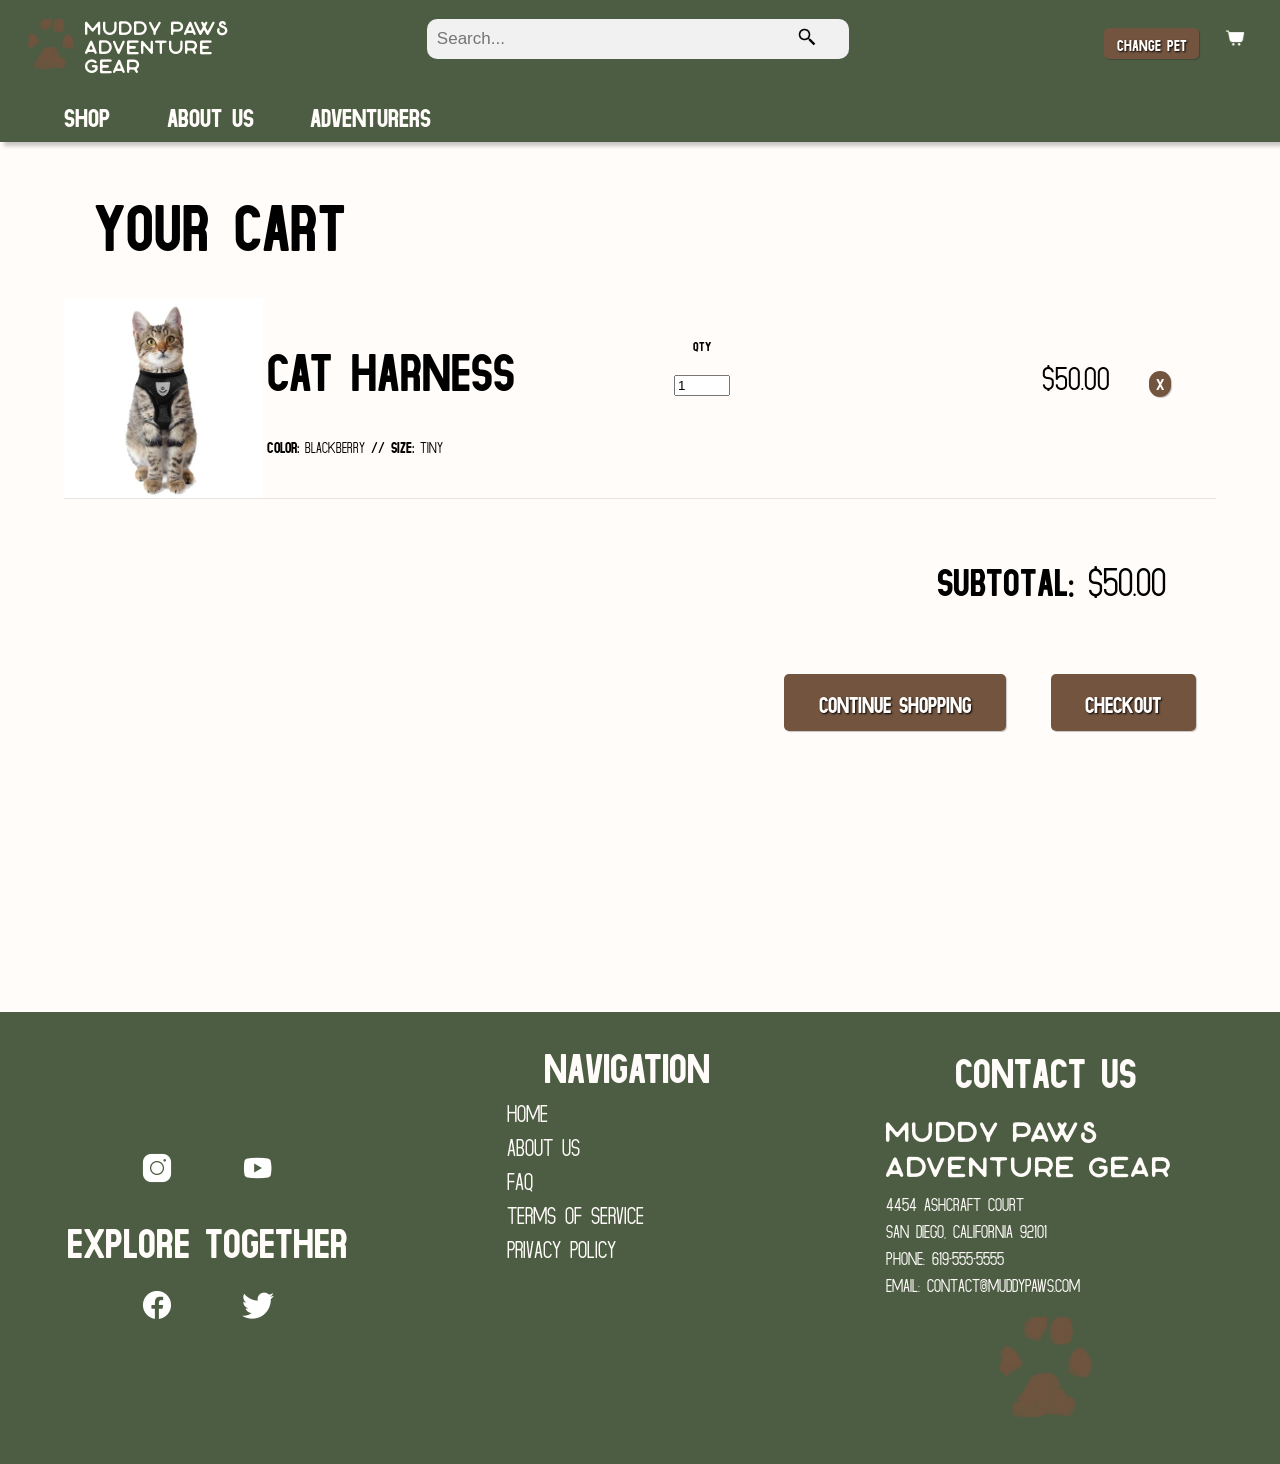
==== cart.html @ 067519c9 "Initial Commit" ====
<!DOCTYPE html>
<!--[if lt IE 7]>      <html class="no-js lt-ie9 lt-ie8 lt-ie7"> <![endif]-->
<!--[if IE 7]>         <html class="no-js lt-ie9 lt-ie8"> <![endif]-->
<!--[if IE 8]>         <html class="no-js lt-ie9"> <![endif]-->
<!--[if gt IE 8]>      <html class="no-js"> <!--<![endif]-->
<html>
    <head>
        <meta charset="utf-8">
        <meta http-equiv="X-UA-Compatible" content="IE=edge">
        <title>Muddy Paws | Cart</title>
        <meta name="description" content="">
        <meta name="viewport" content="width=device-width, initial-scale=1">
        <link rel="stylesheet" href="styles/main.css">
        <link rel="stylesheet" href="styles/cart.css">
        <script src="js/cart.js" type="text/javascript"></script>
    </head>
    <body>
        <header>
            <div class="d-inline brand">
                <a href="home_cat.html">
                    <img src="imgs/paw.png" alt="paw logo" class="logo d-inline">
                    <h5 class="d-inline"> muddy paws adventure gear</h5>
                </a>

            </div>
            <div class="d-inline">
                <form action="" class="search">
                    <input type="text" placeholder="Search...">
                    <button type="submit"><img src="imgs/search.png" alt="search magnifying glass" class="m-auto"></button>
                </form>
            </div>
            <div class="d-inline header-buttons">
                <a class="button d-inline" href="/">CHANGE PET</a>
                <a class="cart" href="cart.html" >
                    <img src="imgs/cart.png" alt="shopping cart">
                    <span id="cart-quantity"></span>
                </a>
            </div>

            <div class="nav-links"> 
                <ul>
                    <li><a href="shop_cat.html">SHOP</a></li>
                    <li><a href="home_cat.html">ABOUT US</a></li>
                    <li><a href="home_cat.html">ADVENTURERS</a></li>
                </ul>
            </div>

        </header>







        <div class="main">

            <h1 class="page-title">YOUR CART</h1>

            <div class="line-item">
                <div class="item-details">
                    <img src="imgs/harness.webp" alt="Cat Harness">
                    <div class="details">
                        <h2 class="item-title">Cat Harness</h2>
                        <h3>Color: <span id="color-variant">Blackberry</span> // Size: <span id="size-variant">Tiny</span> </h3>
                    </div>
                    
                </div>
                <div class="quantity">
                    <h4>QTY</h4>
                    <input id="quantity-cart" type="number" value="1" min="1" max="100">
                </div>
                <div class="price">
                    <h4 id="item-price">$50.00</h4>
                </div>
                <div class="clear-button">
                    <button id="clear-item" class="button">x</button>
                </div>
                
            </div>

     
            <div class="subtotal"> 
                <h2>SUBTOTAL: <span id="subtotal">$50.00</span></h2>
            </div>

            <div class="buttons">
                <a href="shop_cat.html" class="button">CONTINUE SHOPPING</a>
                <a href="" class="button">CHECKOUT</a>
            </div>


        </div>






        <footer>
            <div class="col">
                <div class="socials">
                    <a href=""><img src="imgs/socials/ig.png" alt="instagram logo"></a>
                    <a href=""><img src="imgs/socials/yt.png" alt="youtube logo"></a>
                </div>
                <div class="middle"><h4>EXPLORE TOGETHER</h4></div>
                <div class="socials">
                    <a href=""><img src="imgs/socials/fb.png" alt="facebook logo"></a>
                    <a href=""><img src="imgs/socials/tw.png" alt="twitter logo"></a>
                </div>
                

            </div>
            <div class="col">
                <h4>Navigation</h4>
                <ul>
                    <li><a href="home_cat.html">HOME</a></li>
                    <li><a href="home_cat.html">ABOUT US</a></li>
                    <li><a href="home_cat.html">FAQ</a></li>
                    <li><a href="home_cat.html">TERMS OF SERVICE</a></li>
                    <li><a href="home_cat.html">PRIVACY POLICY</a></li>
                </ul>
            </div>
            <div class="col">
                <h4>Contact Us</h4>
                <h5>muddy paws adventure gear</h5>
                <div>
                    <p>4454 ASHCRAFT COURT</p>
                    <p>SAN DIEGO, CALIFORNIA 92101</p>
                    <p>PHONE: 619-555-5555</p>
                    <p>EMAIL: CONTACT@MUDDYPAWS.COM</p>
                </div>
                <div><img src="imgs/paw.png" alt="paw logo" class="logo"></div>
            </div>
        </footer>
        
        
    </body>
</html>
---- styles/main.css ----
/* Colors

Gray: #919191
White: #FFFCFA
Salmon: #C38173
Green: #4D5D43
Black: #353535
Brown: #72543F

*/

/* FONTS */

@font-face {
    font-family: Ansen;
    src: url(../fonts/Ansen-Regular.woff);
  }

@font-face {
    font-family: Ansen;
    src: url(../fonts/Ansen-Heavy.woff);
    font-weight: bold;
}

@font-face {
    font-family: Outdoors;
    src: url(../fonts/Outdoors.otf);
}

    /* Oxygen Google Font */
@import url('https://fonts.googleapis.com/css2?family=Oxygen:wght@300;400;700&display=swap');

/* General Styles  */
html{
    background-color: #4D5D43;
    font-family: 'Oxygen', sans-serif;
}

body {
    padding-top: 142px;
    margin: 0;
    background-color: #FFFCFA;
}

header{
    width: 100vw;
    margin: 0;
    background-color: #4D5D43;
    box-shadow: 4px 4px 4px rgba(0, 0, 0, 0.219);
    position: fixed;
    z-index: 999;
    top: 0;
    left: 0;

}


h1, h2, h3, h4 {
    font-family: Ansen, sans-serif;
    font-weight: bold;
}

h5, h6{
    font-family: Outdoors, sans-serif;
    font-weight: lighter;
}

a {
    text-decoration: none;
    color: initial;
}


.button{
    font-family: Ansen, sans-serif;
    font-weight: bold;
    font-size: 120%;
    text-decoration: none;
    text-shadow: 1px 1px 2px black;
    color: #FFFCFA;
    background-color: #72543F;
    border-radius: 5px;
    padding: 1% 3%;
    box-shadow: 1px 1px 1px rgba(0, 0, 0, 0.219);
}

.button:hover{
    opacity: 0.8;
}

/* Nav Bar  */


header .d-inline{
   
    vertical-align: middle;
}

.brand{
    width: 33vw;
    margin: 5px 0;
}

.brand h5{
    color: #FFFCFA;
    font-size: 1.7rem;
    width: 150px;
    line-height: 70%;
    margin: 10px 5px;
}

.brand a{
    text-decoration: none;
}

.search{
    height: 50px;
    width: 33vw;
    text-align: center;
    margin: 5px 0;
    
}

.search input{
    box-sizing: border-box;
    padding-left: 10px;
    margin: 0;
    width: 80%;
    height: 40px;
    border: none;
    font-size: 17px;
    float: left;
    background: #f1f1f1;
    border-radius: 10px 0 0 10px;
    outline: none;
}

  
  /* Style the submit button */
  .search button {
    box-sizing: border-box;
    float: left;
    width: 20%;
    height: 40px;
    background: #f1f1f1;
    cursor: pointer;
    border: none;
    border-radius: 0 10px 10px 0;
    outline: none;
  }
  
  .search button:hover {
    background: white;
  }

  .search img {
      margin: auto;
      width: 20px;
  }
  

.header-buttons{
    width: 33vw;
    margin: 5px 0;
    text-align: right;
}

.logo{
    padding-left: 2vw;
    width: 50px;
    height: 50px;
    object-fit: cover;
}

.cart{
    border: none;
    background-color: rgba(0, 0, 0, 0);
    height: 20px;
    margin: 0 5%;
    outline: none;
}

.cart img{
    height: 20px;
}

#cart-quantity {
    background-color: #C38173;
    color: #FFFCFA;
    font-size: 10px;
    font-weight: bold;
    position: relative;
    top: -20px;
    left: -3px;
    padding: 5px;
    border-radius: 10px;
    visibility: hidden;
}
.nav-links{

}

.nav-links ul{
    padding-left: 5%;
    text-align: start;
    font-size: 1.8rem;
    list-style-type: none;
    margin: 8px auto;
}

.nav-links li{
    display: inline-flex;
    margin-right: 4%;
}

.nav-links a {
    font-family: Ansen, sans-serif;
    font-size: 2rem;
    font-weight: bold;
    text-decoration: none;
    color: #FFFCFA;
    

}

.nav-links a:hover{
    opacity: 0.8;
}

/* FOOTER  */


footer{
    background-color: #4D5D43;
    height: 100%;
}


footer .col { 
    vertical-align: middle;
    position: relative;
    display: inline-block;
    text-align: center;
    margin: 20px 3.7vw;
    font-family: Ansen;
    font-weight: bold;
    color: #FFFCFA;
    width: 25vw;
    height: 100%;
}

footer h4{
    font-size: 4vw;
    margin: 0;
}

footer ul{
    text-align: start;
    font-size: 1.8rem;
    list-style-type: none;
    margin: auto 0;
    padding-bottom: 20vh;
}

footer a {
    text-decoration: none;
    color: #FFFCFA;
    font-weight: lighter;
}

footer a:hover{
    opacity: 0.8;
}

footer h5{
    margin: 10px 0;
    line-height: 35px;
    text-align: start;
    color: #FFFCFA;
    font-size: 2.5rem;
}

footer .logo{
    padding-left: 0;
    margin: 20px 0;
    width: 100px;
    height: 100px;
    

}

footer p{
    font-weight: lighter;
    font-size: 1.4rem;
    margin: 0;
    text-align: start;
}

.socials{
    margin: 20px 0;
}

.socials a{
    margin: 0 10%;
}

.socials img{
    display: inline-block;
    width: 10%;
}


/* MAIN  */



.main{
    min-height: 90vh;
}





/* GENERIC  */

.d-inline{
    display: inline-block !important;
}

.middle{
    vertical-align: middle !important;
}

.m-auto{
    margin: auto !important;
}

.centered{
    text-align: center !important;
}
---- styles/cart.css ----
.main{
    margin: 30px 5%;
}

.page-title {
    font-size: 5rem;
    margin: 30px;
}

.line-item{
    margin: 30px 0;
    width: 100%;
    height: 200px;
    border-bottom: rgba(128, 128, 128, 0.192) solid 1px;
}

.item-details{
    display: inline-block;
    width: 40%;
    vertical-align: top;
    
}

.item-details img{
    display: inline-block;
    height: 200px;
}

.details {
    vertical-align: top;
    display: inline-block;
    margin: 0;
}

.details h3 span {
    font-weight: lighter;
}

.item-title{
    margin: 30px 0;
    font-size: 4rem;
}

.quantity {
    width: 30%;
    display: inline-block;
    margin: 0;
    text-align: center;
}

.price{
    display: inline-block;
    margin: 0;
    width: 20%;
    text-align: end;
}

#item-price{
    font-size: 2.5rem;
    font-weight: lighter;
}

.clear-button{
    display: inline-block;
    margin: 0;
    width: 8%;
    text-align: center;
}

.clear-button button{
    
    padding: 0 7px 3px 7px;
    border-radius: 20px;
    text-shadow: none;
    border: none;
    

}




/* SUBTOTAL */

.subtotal{
    font-size: 2rem;
    margin: 50px;
    text-align: end;

}

#subtotal{
    font-weight: lighter;
}

/* BUTTONS */

.buttons{
    text-align: end;
    margin: 80px 0;
}

.buttons a{
    font-size: 1.7rem;
    margin: 0 20px;

}
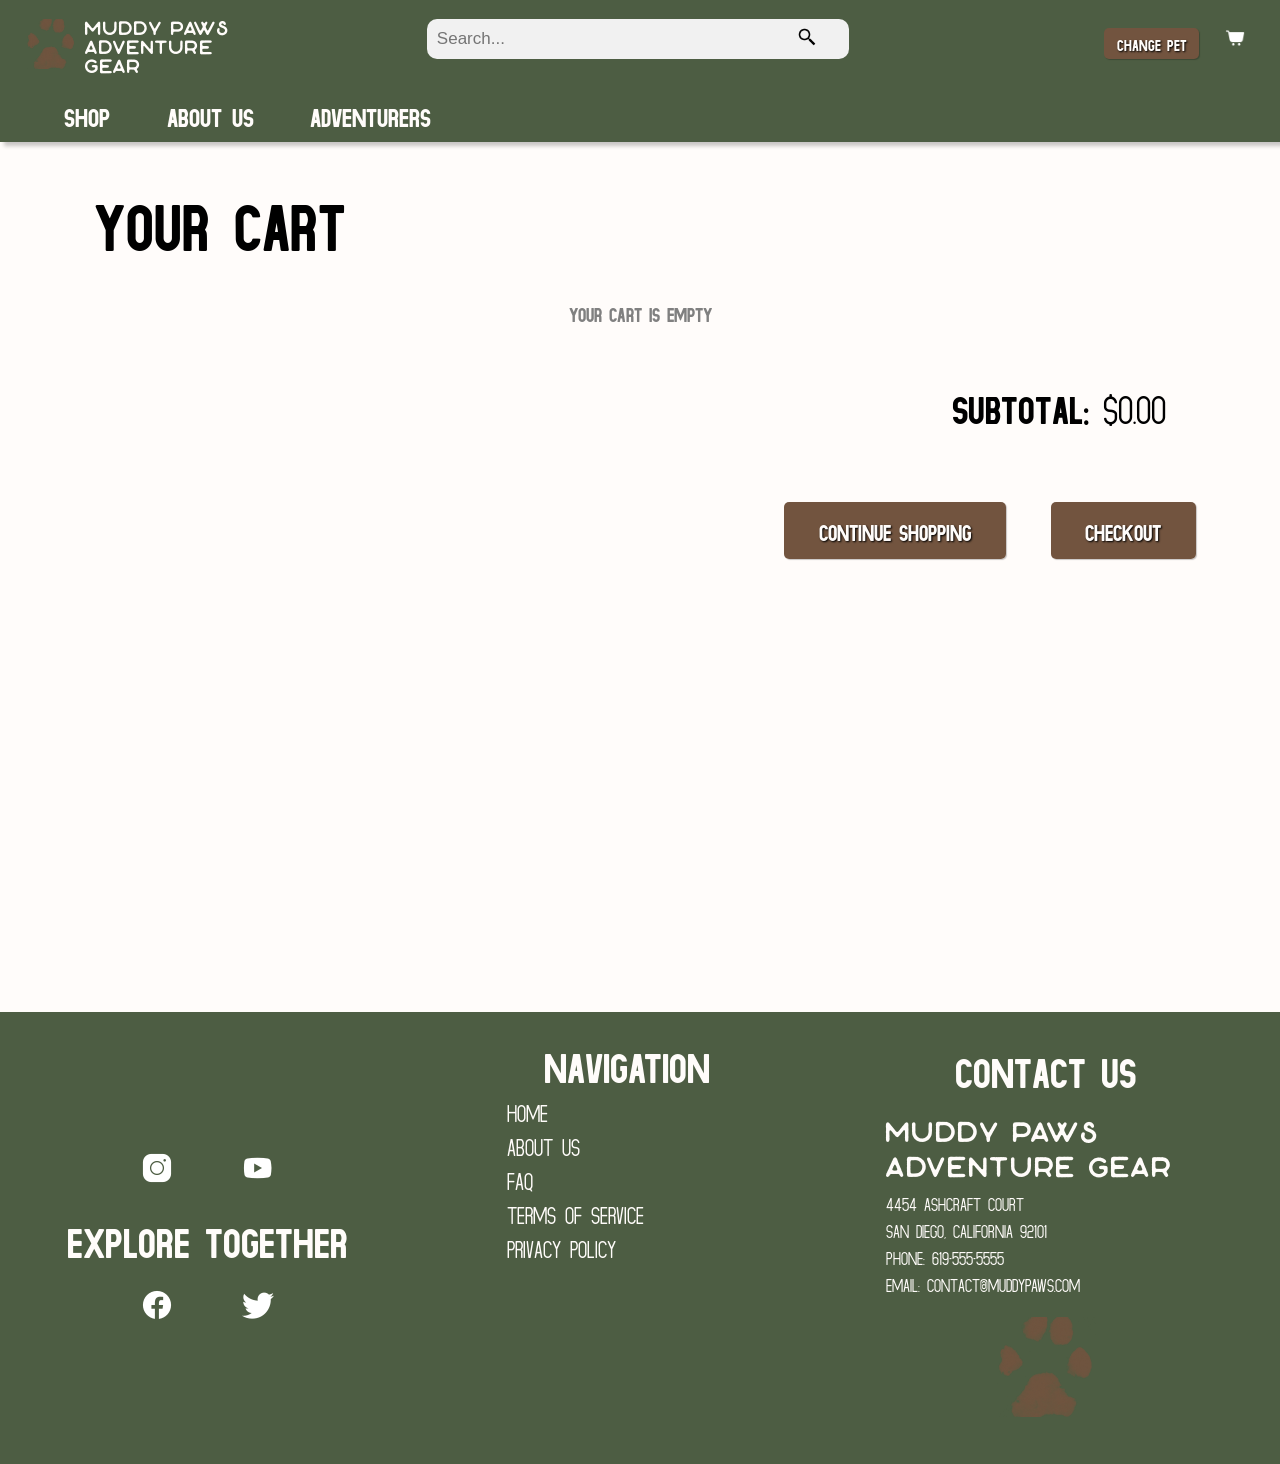
==== commit 3917e157: "Cart Fully Working" ====
--- a/cart.html
+++ b/cart.html
@@ -13,6 +13,7 @@
         <link rel="stylesheet" href="styles/main.css">
         <link rel="stylesheet" href="styles/cart.css">
         <script src="js/cart.js" type="text/javascript"></script>
+        <script src="js/displayCart.js" type="text/javascript"></script>
     </head>
     <body>
         <header>
@@ -53,35 +54,15 @@
 
 
 
-        <div class="main">
+        <div class="main" id="cart">
 
             <h1 class="page-title">YOUR CART</h1>
 
-            <div class="line-item">
-                <div class="item-details">
-                    <img src="imgs/harness.webp" alt="Cat Harness">
-                    <div class="details">
-                        <h2 class="item-title">Cat Harness</h2>
-                        <h3>Color: <span id="color-variant">Blackberry</span> // Size: <span id="size-variant">Tiny</span> </h3>
-                    </div>
-                    
-                </div>
-                <div class="quantity">
-                    <h4>QTY</h4>
-                    <input id="quantity-cart" type="number" value="1" min="1" max="100">
-                </div>
-                <div class="price">
-                    <h4 id="item-price">$50.00</h4>
-                </div>
-                <div class="clear-button">
-                    <button id="clear-item" class="button">x</button>
-                </div>
-                
-            </div>
+            <h2 id="empty-cart"> Your Cart is empty</h2>
 
      
-            <div class="subtotal"> 
-                <h2>SUBTOTAL: <span id="subtotal">$50.00</span></h2>
+            <div class="subtotal" id="total"> 
+                <h2>SUBTOTAL: <span id="subtotal">$0.00</span></h2>
             </div>
 
             <div class="buttons">
--- a/styles/cart.css
+++ b/styles/cart.css
@@ -55,7 +55,7 @@
     text-align: end;
 }
 
-#item-price{
+.item-price{
     font-size: 2.5rem;
     font-weight: lighter;
 }
@@ -75,6 +75,11 @@
     border: none;
     
 
+}
+
+#empty-cart{
+    text-align: center;
+    color: gray;
 }
 
 
